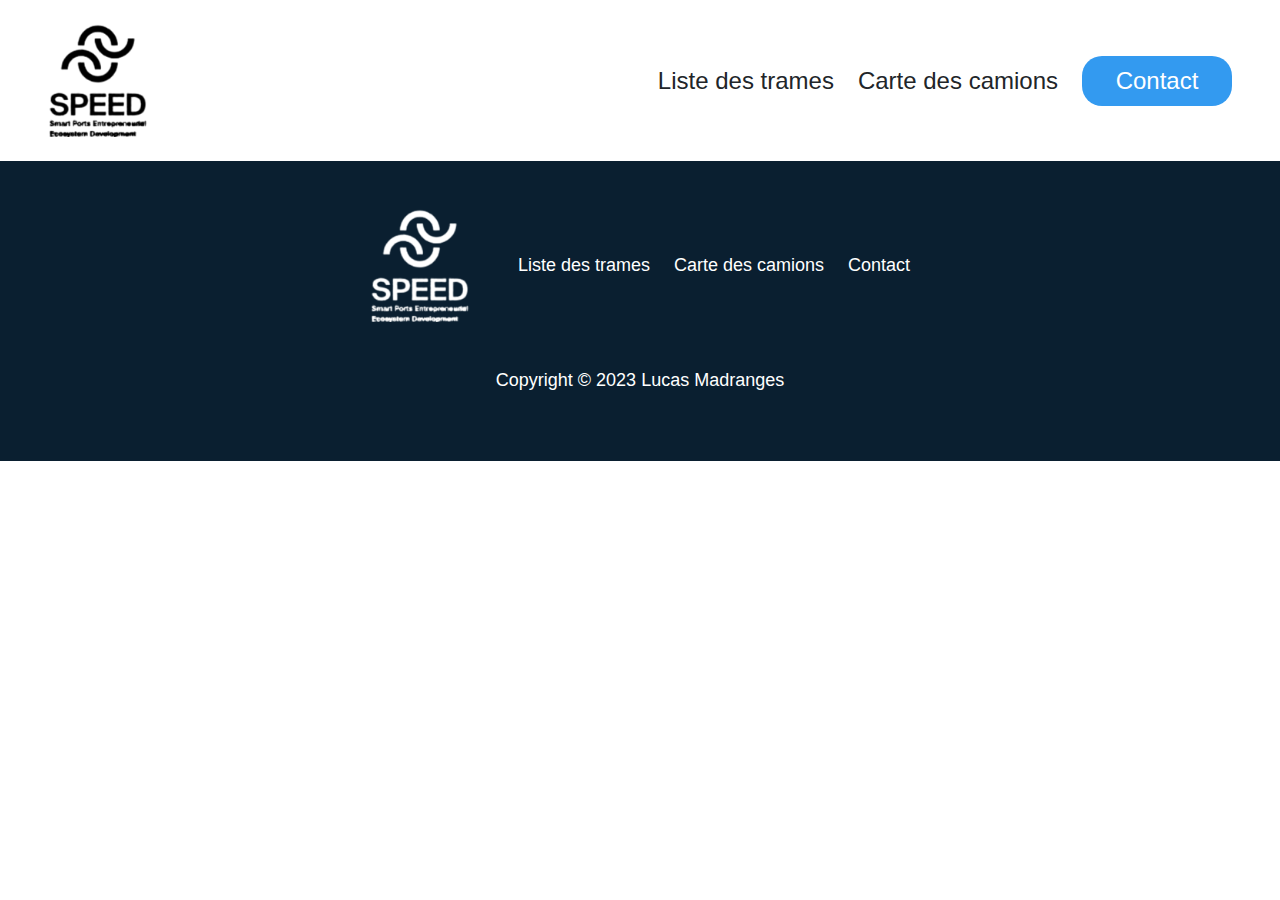
==== style/html/contact.html @ 3be17e34 "Avancement du projet et de la page carte camions" ====
<!DOCTYPE html>
<html lang="fr">
  <head>
    <meta charset="UTF-8" />
    <meta http-equiv="X-UA-Compatible" content="IE=edge" />
    <meta name="viewport" content="width=device-width, initial-scale=1.0" />
    <link rel="stylesheet" href="../css/general.css" />
    <link rel="stylesheet" href="../css/header.css" />
    <link rel="stylesheet" href="../css/footer.css" />
    <title>Speed Web Page</title>
  </head>
  <body>
    <header class="header_page">
      <img
        src="../img/logo/logo_speed.png"
        alt="Logo SPEED"
        class="logo_speed"
      />
      <nav class="nav_bar">
        <a href="tab_trame.html" class="nav_link">Liste des trames</a>
        <a href="carte_camions.html" class="nav_link">Carte des camions</a>
        <a href="contact.html" class="nav_link btn btn_contact">Contact</a>
      </nav>
    </header>
    <main></main>
    <footer class="footer_page">
      <div class="footer_link_logo">
        <img
          src="../img/logo/logo_speed.png"
          alt="Logo Speed"
          class="logo_speed logo_footer"
        />
        <nav class="nav_bar">
          <a href="tab_trame.html" class="nav_link nav_footer"
            >Liste des trames</a
          >
          <a href="carte_camions.html" class="nav_link nav_footer"
            >Carte des camions</a
          >
          <a href="contact.html" class="nav_link nav_footer">Contact</a>
        </nav>
      </div>
      <span class="copyright">Copyright © 2023 Lucas Madranges</span>
    </footer>
  </body>
</html>
---- style/css/general.css ----
/* 

--- 01 TYPOGRAPHY SYSTEM ---

FONT SIZE SYSTEM (px)
10 / 12 / 14 / 16 / 18 / 20 / 24 / 30 / 36 / 44 / 52 / 62 / 74 / 86 / 98

FONT WHEIGHTS:
Default: 400
Medium: 500
Semi-bold: 600
Bold: 700

LINE HEIGHTS:
Default: 1
Small: 1.05
Medium: 1.2
Paragraphe default: 1.6

Letter spacing : 

--- 02 COLORS ---

Primary:
- #339AF0
Tints:
Shades:
- #297BC0
- #0A1F30
Accents:
Greys:
- #212529
- #eee
- #aaa
- #868E96
- #F8F9FA
- #E9ECEF

--- 05 SHADOWS ---

--- 06 BORDER-RADIUS ---

Default: 9px

--- 07 WHITE-SPACE ---

SPACING SYSTEM (px)
2 / 4 / 8 / 12 / 16 / 24 / 32 / 48 / 64 / 80 / 96 / 128

*/

* {
  margin: 0;
  padding: 0;
  box-sizing: border-box;
}

html {
  font-size: 62.5%;
}

body {
  font-family: "Rubik", sans-serif;
  color: #212529;
}

.btn {
  background-color: #339af0;
  border: none;
  width: 30rem;
  height: 5rem;
  border-radius: 100px;
  color: #fff;
  font-size: 2.4rem;
  cursor: pointer;

  transition: background-color 0.3s;

  display: flex;
  justify-content: center;
  align-items: center;
}

.btn:hover,
.btn:active {
  background-color: #297bc0;
}

.heading_primary {
  font-size: 9.6rem;
  font-weight: 500;
}
---- style/css/header.css ----
/*************/
/* HEADER */
/*************/

.header_page {
  display: flex;
  justify-content: space-between;
  align-items: center;
  padding: 2.4rem 4.8rem;
}

.logo_speed {
  width: 10rem;
  filter: brightness(0);
}

.nav_bar {
  display: flex;
  justify-content: center;
  align-items: center;
  gap: 2.4rem;
}

.nav_link:link,
.nav_link:visited {
  text-decoration: none;
  font-size: 2.4rem;
  color: #212529;
}

.nav_link:hover,
.nav_link:active {
  text-decoration: underline;
}

.btn_contact:visited,
.btn_contact:link {
  color: #fff;
  border-radius: 20px;
  width: 150px;
  display: flex;
  justify-content: center;
  align-items: center;
}

.btn_contact:hover,
.btn_contact:active {
  text-decoration: none;
}
---- style/css/footer.css ----
/*************/
/* FOOTER */
/*************/

.footer_page {
  height: 300px;
  background-color: #0a1f30;
  color: #fff;

  display: flex;
  flex-direction: column;
  align-items: center;
  gap: 4.8rem;
}

.footer_link_logo {
  display: flex;
  gap: 4.8rem;
  justify-content: center;
  padding-top: 4.8rem;
}

.nav_footer:link,
.nav_footer:visited {
  color: #fff;
  font-size: 1.8rem;
  transition: color 0.3s;
}

.nav_footer:hover,
.nav_footer:active {
  text-decoration: none;
  color: #339af0;
}

.logo_footer {
  filter: brightness(100);
}

.copyright {
  font-size: 1.8rem;
}
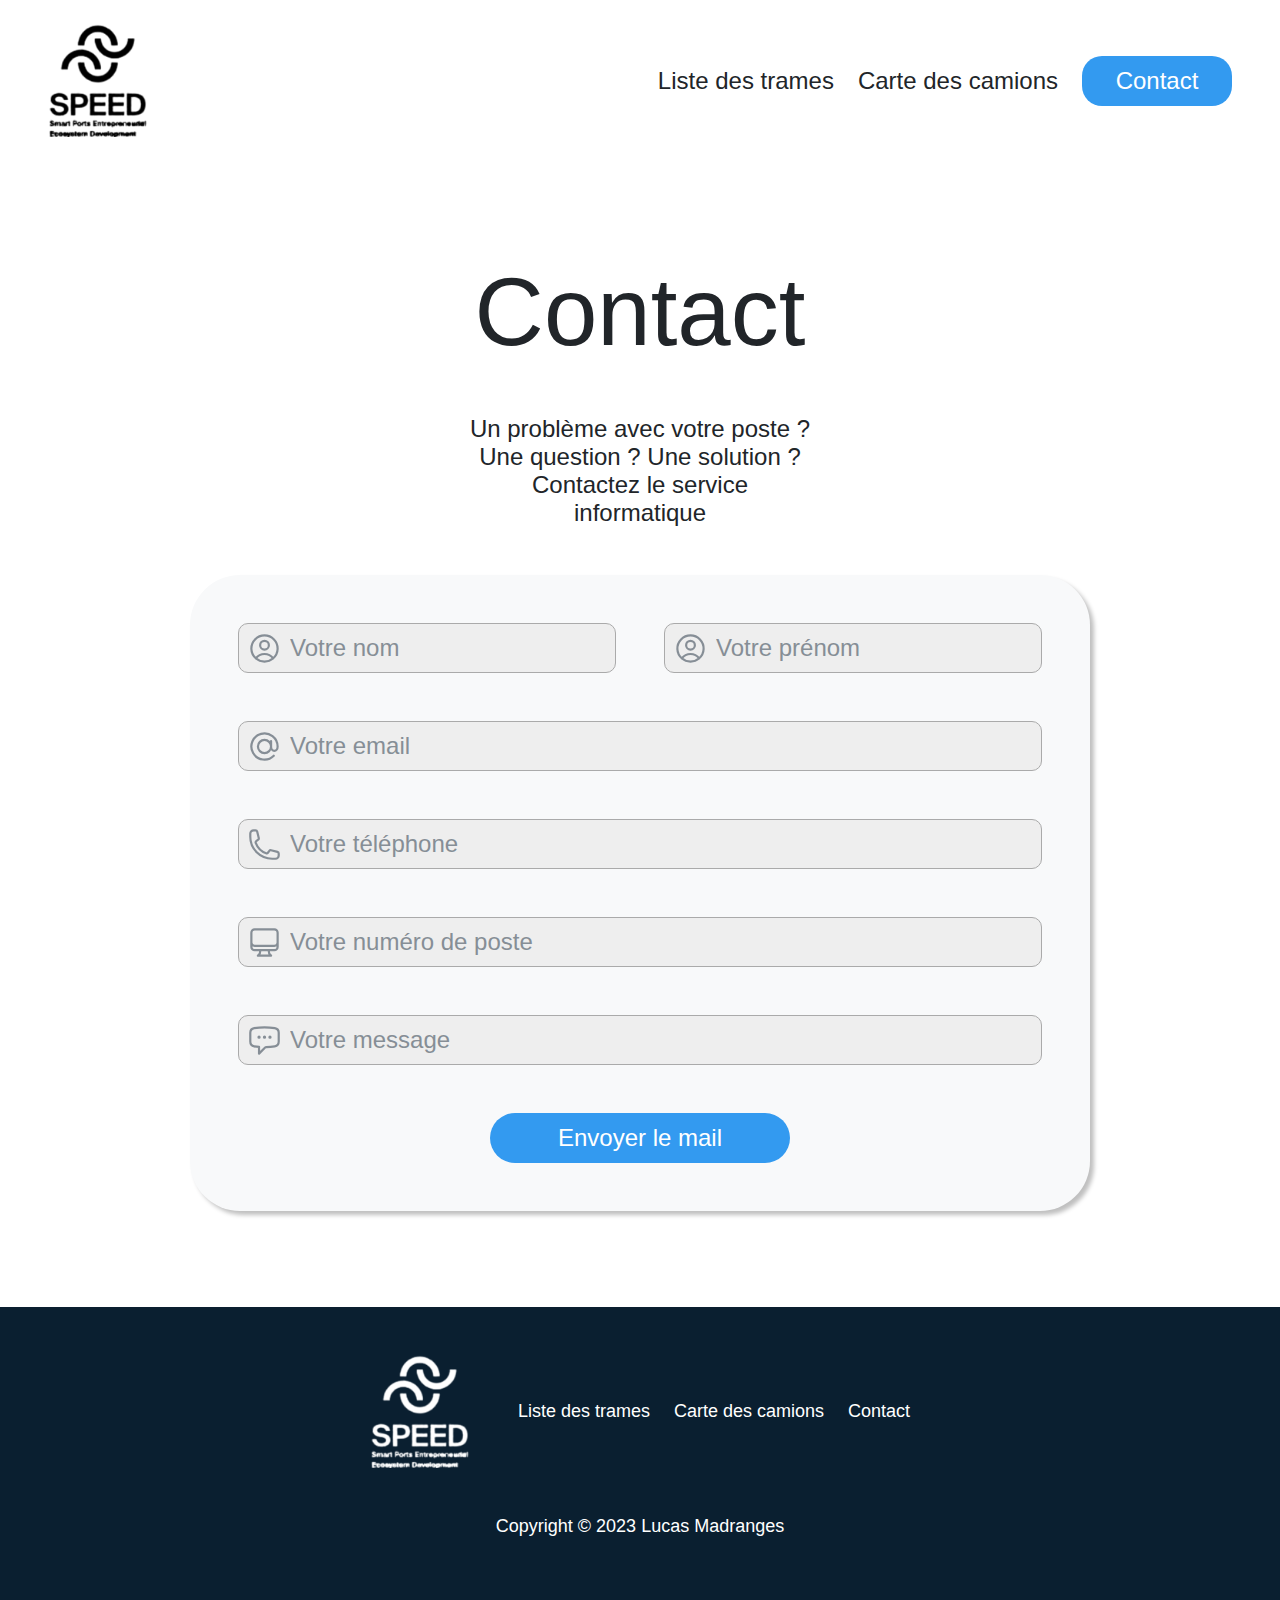
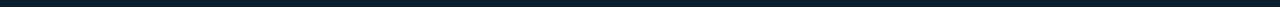
==== commit b0d8f7e0: "Page style terminé" ====
--- a/style/html/contact.html
+++ b/style/html/contact.html
@@ -7,6 +7,7 @@
     <link rel="stylesheet" href="../css/general.css" />
     <link rel="stylesheet" href="../css/header.css" />
     <link rel="stylesheet" href="../css/footer.css" />
+    <link rel="stylesheet" href="../css/contact.css" />
     <title>Speed Web Page</title>
   </head>
   <body>
@@ -22,7 +23,161 @@
         <a href="contact.html" class="nav_link btn btn_contact">Contact</a>
       </nav>
     </header>
-    <main></main>
+    <main class="main_page_contact">
+      <h1 class="heading_primary">Contact</h1>
+      <div class="container_paragraphe">
+        <p class="contact_text">
+          Un problème avec votre poste ? Une question ? Une solution ? Contactez
+          le service informatique
+        </p>
+      </div>
+      <div class="container_contact">
+        <form action="contact.html" method="post" class="form_contact">
+          <div class="container_text_contact container_text_name">
+            <svg
+              xmlns="http://www.w3.org/2000/svg"
+              fill="none"
+              viewBox="0 0 24 24"
+              stroke-width="1.5"
+              stroke="currentColor"
+              class="logo_contact"
+            >
+              <path
+                stroke-linecap="round"
+                stroke-linejoin="round"
+                d="M17.982 18.725A7.488 7.488 0 0012 15.75a7.488 7.488 0 00-5.982 2.975m11.963 0a9 9 0 10-11.963 0m11.963 0A8.966 8.966 0 0112 21a8.966 8.966 0 01-5.982-2.275M15 9.75a3 3 0 11-6 0 3 3 0 016 0z"
+              />
+            </svg>
+            <input
+              type="text"
+              name="name"
+              class="input_contact"
+              placeholder="Votre nom"
+            />
+          </div>
+          <div class="container_text_contact container_text_username">
+            <svg
+              xmlns="http://www.w3.org/2000/svg"
+              fill="none"
+              viewBox="0 0 24 24"
+              stroke-width="1.5"
+              stroke="currentColor"
+              class="logo_contact"
+            >
+              <path
+                stroke-linecap="round"
+                stroke-linejoin="round"
+                d="M17.982 18.725A7.488 7.488 0 0012 15.75a7.488 7.488 0 00-5.982 2.975m11.963 0a9 9 0 10-11.963 0m11.963 0A8.966 8.966 0 0112 21a8.966 8.966 0 01-5.982-2.275M15 9.75a3 3 0 11-6 0 3 3 0 016 0z"
+              />
+            </svg>
+            <input
+              type="text"
+              name="surname"
+              class="input_contact"
+              placeholder="Votre prénom"
+            />
+          </div>
+          <div class="container_text_contact container_text_email">
+            <svg
+              xmlns="http://www.w3.org/2000/svg"
+              fill="none"
+              viewBox="0 0 24 24"
+              stroke-width="1.5"
+              stroke="currentColor"
+              class="logo_contact"
+            >
+              <path
+                stroke-linecap="round"
+                d="M16.5 12a4.5 4.5 0 11-9 0 4.5 4.5 0 019 0zm0 0c0 1.657 1.007 3 2.25 3S21 13.657 21 12a9 9 0 10-2.636 6.364M16.5 12V8.25"
+              />
+            </svg>
+
+            <input
+              type="email"
+              name="email"
+              class="input_contact"
+              placeholder="Votre email"
+            />
+          </div>
+          <div class="container_text_contact container_text_phone">
+            <svg
+              xmlns="http://www.w3.org/2000/svg"
+              fill="none"
+              viewBox="0 0 24 24"
+              stroke-width="1.5"
+              stroke="currentColor"
+              class="logo_contact"
+            >
+              <path
+                stroke-linecap="round"
+                stroke-linejoin="round"
+                d="M2.25 6.75c0 8.284 6.716 15 15 15h2.25a2.25 2.25 0 002.25-2.25v-1.372c0-.516-.351-.966-.852-1.091l-4.423-1.106c-.44-.11-.902.055-1.173.417l-.97 1.293c-.282.376-.769.542-1.21.38a12.035 12.035 0 01-7.143-7.143c-.162-.441.004-.928.38-1.21l1.293-.97c.363-.271.527-.734.417-1.173L6.963 3.102a1.125 1.125 0 00-1.091-.852H4.5A2.25 2.25 0 002.25 4.5v2.25z"
+              />
+            </svg>
+
+            <input
+              type="tel"
+              name="phone"
+              class="input_contact"
+              placeholder="Votre téléphone"
+            />
+          </div>
+          <div class="container_text_contact container_text_poste">
+            <svg
+              xmlns="http://www.w3.org/2000/svg"
+              fill="none"
+              viewBox="0 0 24 24"
+              stroke-width="1.5"
+              stroke="currentColor"
+              class="logo_contact"
+            >
+              <path
+                stroke-linecap="round"
+                stroke-linejoin="round"
+                d="M9 17.25v1.007a3 3 0 01-.879 2.122L7.5 21h9l-.621-.621A3 3 0 0115 18.257V17.25m6-12V15a2.25 2.25 0 01-2.25 2.25H5.25A2.25 2.25 0 013 15V5.25m18 0A2.25 2.25 0 0018.75 3H5.25A2.25 2.25 0 003 5.25m18 0V12a2.25 2.25 0 01-2.25 2.25H5.25A2.25 2.25 0 013 12V5.25"
+              />
+            </svg>
+
+            <input
+              type="text"
+              name="poste"
+              class="input_contact"
+              placeholder="Votre numéro de poste"
+            />
+          </div>
+
+          <div class="container_text_contact container_text_message">
+            <svg
+              xmlns="http://www.w3.org/2000/svg"
+              fill="none"
+              viewBox="0 0 24 24"
+              stroke-width="1.5"
+              stroke="currentColor"
+              class="logo_contact"
+            >
+              <path
+                stroke-linecap="round"
+                stroke-linejoin="round"
+                d="M8.625 9.75a.375.375 0 11-.75 0 .375.375 0 01.75 0zm0 0H8.25m4.125 0a.375.375 0 11-.75 0 .375.375 0 01.75 0zm0 0H12m4.125 0a.375.375 0 11-.75 0 .375.375 0 01.75 0zm0 0h-.375m-13.5 3.01c0 1.6 1.123 2.994 2.707 3.227 1.087.16 2.185.283 3.293.369V21l4.184-4.183a1.14 1.14 0 01.778-.332 48.294 48.294 0 005.83-.498c1.585-.233 2.708-1.626 2.708-3.228V6.741c0-1.602-1.123-2.995-2.707-3.228A48.394 48.394 0 0012 3c-2.392 0-4.744.175-7.043.513C3.373 3.746 2.25 5.14 2.25 6.741v6.018z"
+              />
+            </svg>
+
+            <input
+              type="text"
+              name="message"
+              class="input_contact"
+              placeholder="Votre message"
+            />
+          </div>
+          <input
+            type="submit"
+            value="Envoyer le mail"
+            name="submit"
+            class="btn btn--grid"
+          />
+        </form>
+      </div>
+    </main>
     <footer class="footer_page">
       <div class="footer_link_logo">
         <img
--- a/style/css/contact.css
+++ b/style/css/contact.css
@@ -0,0 +1,90 @@
+/*************/
+/* CONTACT */
+/*************/
+
+.main_page_contact {
+  display: flex;
+  flex-direction: column;
+  gap: 4.8rem;
+  justify-content: center;
+  align-items: center;
+
+  padding: 9.6rem 9.6rem;
+}
+
+.container_paragraphe {
+  width: 35rem;
+  text-align: center;
+}
+
+.contact_text {
+  font-size: 2.4rem;
+}
+
+.container_contact {
+  width: 90rem;
+  padding: 4.8rem;
+  background-color: #f8f9fa;
+  box-shadow: 4px 4px 4px rgba(0, 0, 0, 0.25);
+  border-radius: 50px;
+}
+
+.container_text_contact {
+  height: 5rem;
+  border-radius: 10px;
+  text-decoration: none;
+  border: #aaa solid 1px;
+  background-color: #eee;
+
+  display: flex;
+  align-items: center;
+  gap: 8px;
+}
+
+.form_contact {
+  display: grid;
+  grid-template-columns: 1fr 1fr;
+  grid-template-rows: repeat(6, 1fr);
+  gap: 48px;
+}
+
+.container_text_email {
+  grid-column: 1 / -1;
+}
+
+.container_text_phone {
+  grid-column: 1 / -1;
+}
+
+.container_text_poste {
+  grid-column: 1 / -1;
+}
+
+.container_text_message {
+  grid-column: 1 / -1;
+}
+
+.btn--grid {
+  grid-column: 1 / -1;
+  justify-self: center;
+}
+
+.logo_contact {
+  height: 35px;
+  stroke: #868e96;
+  padding-left: 8px;
+}
+
+.input_contact {
+  border: none;
+  background-color: #eee;
+  height: 2.8rem;
+  width: 78%;
+  font-size: 2.4rem;
+  color: #868e96;
+  outline: none;
+}
+
+.input_contact::placeholder {
+  color: #868e96;
+}
